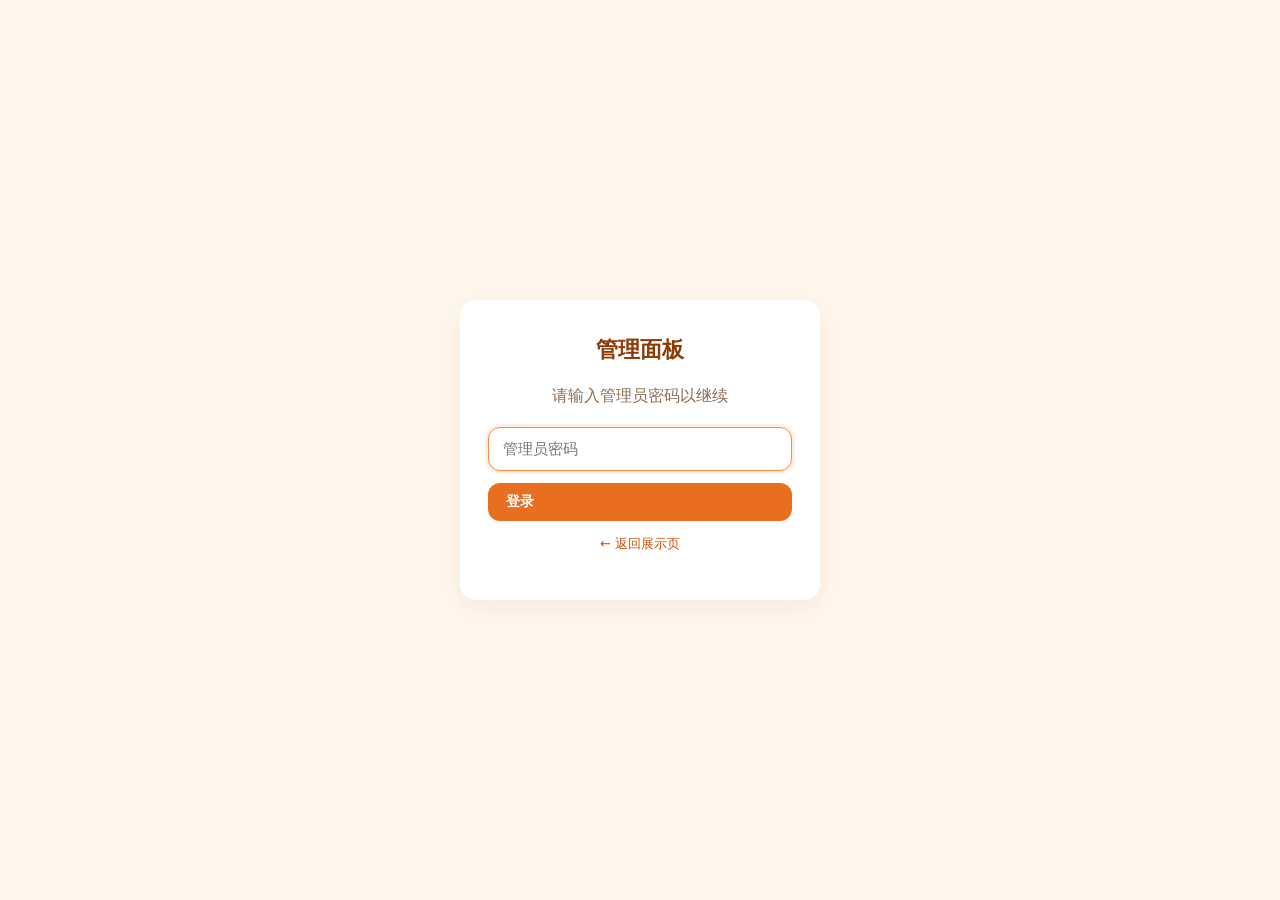
==== admin.html @ 51386a1c "feat: initial commit — 李柯公益记录站点 - 展示页：捐赠时间线 + 赞赏名单（带搜索/年份筛选/排序，JS masonry 布局） - 管理面板：基于 Cloudflare P" ====
<!DOCTYPE html>
<html lang="zh-CN">
<head>
<meta charset="UTF-8">
<meta name="viewport" content="width=device-width,initial-scale=1">
<meta name="theme-color" content="#e07a3c">
<title>管理面板 — 李柯的公益记录</title>
<link rel="stylesheet" href="assets/style.css">
<link rel="stylesheet" href="assets/admin.css">
<link rel="icon" type="image/jpeg" href="assets/avatar.jpeg">
</head>
<body class="admin-body">

<div id="login-view" class="auth-view" hidden>
  <div class="auth-card">
    <h1>管理面板</h1>
    <p class="muted">请输入管理员密码以继续</p>
    <form id="login-form">
      <input type="password" id="login-pw" placeholder="管理员密码" autocomplete="current-password" required>
      <button type="submit" class="btn">登录</button>
      <p class="error" id="login-error" hidden></p>
    </form>
    <p class="muted small"><a href="index.html">← 返回展示页</a></p>
  </div>
</div>

<div id="app-view" hidden>
  <header class="admin-header">
    <div class="admin-header-inner">
      <h1>管理面板</h1>
      <div class="admin-actions">
        <a href="index.html" class="btn btn-secondary" target="_blank" rel="noopener">查看公开页</a>
        <button id="btn-logout" class="btn btn-secondary">退出</button>
      </div>
    </div>
    <nav class="admin-tabs" role="tablist">
      <button type="button" class="admin-tab is-active" data-tab="donations" role="tab">公益记录</button>
      <button type="button" class="admin-tab" data-tab="sponsors" role="tab">赞赏名单</button>
    </nav>
  </header>

  <main class="admin-main">

    <!-- ===== Donations panel ===== -->
    <section class="admin-panel" data-panel="donations">
      <section class="admin-stats">
        <div class="stat"><div class="stat-value" id="adm-count">—</div><div class="stat-label">证书数</div></div>
        <div class="stat"><div class="stat-value" id="adm-amount">—</div><div class="stat-label">累计捐赠</div></div>
        <div class="stat"><div class="stat-value" id="adm-updated">—</div><div class="stat-label">最后更新</div></div>
      </section>

      <div class="admin-toolbar">
        <input type="search" id="adm-q" placeholder="搜索项目、基金会、证书编号…">
        <button id="btn-new" class="btn">+ 新增记录</button>
      </div>
      <p class="muted small" id="adm-status"></p>

      <div class="admin-table-wrap">
        <table class="admin-table">
          <thead>
            <tr>
              <th>日期</th>
              <th>项目</th>
              <th>基金会</th>
              <th>渠道</th>
              <th>金额</th>
              <th>证书号</th>
              <th>图片</th>
              <th class="col-action">操作</th>
            </tr>
          </thead>
          <tbody id="adm-tbody"></tbody>
        </table>
      </div>
    </section>

    <!-- ===== Sponsors panel ===== -->
    <section class="admin-panel" data-panel="sponsors" hidden>
      <section class="admin-stats">
        <div class="stat"><div class="stat-value" id="sp-adm-count">—</div><div class="stat-label">赞赏人次</div></div>
        <div class="stat"><div class="stat-value" id="sp-adm-amount">—</div><div class="stat-label">累计金额</div></div>
        <div class="stat"><div class="stat-value" id="sp-adm-updated">—</div><div class="stat-label">最后更新</div></div>
      </section>

      <div class="admin-toolbar">
        <input type="search" id="sp-adm-q" placeholder="搜索姓名或留言…">
        <button id="btn-sp-new" class="btn">+ 新增赞赏</button>
      </div>
      <p class="muted small" id="sp-adm-status"></p>

      <div class="admin-table-wrap">
        <table class="admin-table">
          <thead>
            <tr>
              <th>日期</th>
              <th>姓名</th>
              <th>金额</th>
              <th>留言</th>
              <th class="col-action">操作</th>
            </tr>
          </thead>
          <tbody id="sp-adm-tbody"></tbody>
        </table>
      </div>
    </section>

  </main>
</div>

<!-- ===== Donation record dialog ===== -->
<dialog id="record-dialog" class="record-dialog">
  <form id="record-form" method="dialog">
    <h2 id="record-dialog-title">新增记录</h2>

    <label>
      <span>捐赠人</span>
      <input type="text" name="name" required>
    </label>

    <label>
      <span>项目名称</span>
      <input type="text" name="project" required>
    </label>

    <label>
      <span>捐赠渠道</span>
      <select name="channel" required>
        <option value="txgy">腾讯公益</option>
        <option value="xwgc">希望工程</option>
        <option value="other">其他</option>
      </select>
    </label>

    <label>
      <span>基金会 / 公益机构</span>
      <input type="text" name="foundation" list="foundation-list" required>
      <datalist id="foundation-list"></datalist>
    </label>

    <div class="row-2">
      <label>
        <span>金额（元）</span>
        <input type="number" name="amount" step="0.01" min="0" placeholder="留空=实物/物资">
      </label>
      <label>
        <span>捐赠日期</span>
        <input type="date" name="date" required>
      </label>
    </div>

    <label>
      <span>助力效应（可选）</span>
      <input type="text" name="effect" placeholder="例：33周免费午餐">
    </label>

    <label>
      <span>证书编号</span>
      <input type="text" name="cert_no" required>
    </label>

    <label>
      <span>证书图片</span>
      <input type="file" name="image_file" accept="image/*">
      <span class="muted small" id="image-hint">选择新文件后会自动压缩并上传到 GitHub</span>
    </label>

    <input type="hidden" name="id">
    <input type="hidden" name="image">

    <div class="dialog-actions">
      <button type="button" class="btn btn-secondary" id="record-cancel">取消</button>
      <button type="submit" class="btn" id="record-save">保存</button>
    </div>
    <p class="error" id="record-error" hidden></p>
  </form>
</dialog>

<!-- ===== Sponsor dialog ===== -->
<dialog id="sponsor-dialog" class="record-dialog">
  <form id="sponsor-form" method="dialog">
    <h2 id="sponsor-dialog-title">新增赞赏</h2>

    <label>
      <span>姓名 / 昵称</span>
      <input type="text" name="name" required>
    </label>

    <div class="row-2">
      <label>
        <span>金额（元）</span>
        <input type="number" name="amount" step="0.01" min="0" required>
      </label>
      <label>
        <span>日期</span>
        <input type="date" name="date" required>
      </label>
    </div>

    <label>
      <span>留言（可选）</span>
      <textarea name="message" rows="3" placeholder="对方留言或备注"></textarea>
    </label>

    <input type="hidden" name="id">

    <div class="dialog-actions">
      <button type="button" class="btn btn-secondary" id="sponsor-cancel">取消</button>
      <button type="submit" class="btn" id="sponsor-save">保存</button>
    </div>
    <p class="error" id="sponsor-error" hidden></p>
  </form>
</dialog>

<dialog id="confirm-dialog" class="confirm-dialog">
  <p id="confirm-text">确定执行此操作？</p>
  <div class="dialog-actions">
    <button type="button" class="btn btn-secondary" id="confirm-cancel">取消</button>
    <button type="button" class="btn btn-danger" id="confirm-ok">确定</button>
  </div>
</dialog>

<script src="assets/admin.js" defer></script>
</body>
</html>
---- assets/style.css ----
:root {
  --warm-50:  #fff7ee;
  --warm-100: #ffe9d4;
  --warm-200: #ffd1a8;
  --warm-300: #ffb070;
  --warm-400: #ff8a45;
  --warm-500: #e76f1f;
  --warm-600: #c8550f;
  --warm-700: #8e3a07;
  --ink-900:  #2a1a0c;
  --ink-700:  #5a3d22;
  --ink-500:  #8b6e54;
  --line:     rgba(142, 58, 7, 0.12);
  --bg:       #fff8f0;
  --card:     #ffffff;
  --shadow:   0 8px 28px rgba(143, 64, 14, 0.08);
  --radius:   16px;
}

* { box-sizing: border-box; }
html, body { padding: 0; margin: 0; }
body {
  font-family: "PingFang SC", "Microsoft YaHei", "Hiragino Sans GB", system-ui, -apple-system, sans-serif;
  background: var(--bg);
  color: var(--ink-900);
  line-height: 1.6;
  -webkit-font-smoothing: antialiased;
}

a { color: var(--warm-600); text-decoration: none; }
a:hover { text-decoration: underline; }

img { max-width: 100%; display: block; }

/* ===== Hero ===== */
.hero {
  background:
    radial-gradient(1200px 400px at 90% -20%, var(--warm-200), transparent 60%),
    radial-gradient(900px 360px at -10% 10%, var(--warm-100), transparent 70%),
    linear-gradient(180deg, #ffeed7 0%, var(--bg) 100%);
  padding: 56px 20px 32px;
  border-bottom: 1px solid var(--line);
}
.hero-inner {
  max-width: 980px;
  margin: 0 auto;
  display: flex;
  align-items: center;
  gap: 20px;
  flex-wrap: wrap;
}
.avatar {
  width: 96px;
  height: 96px;
  border-radius: 50%;
  object-fit: cover;
  box-shadow: 0 6px 24px rgba(231, 111, 31, 0.25);
  border: 4px solid #fff;
  flex-shrink: 0;
}
.hero-text {
  flex: 1 1 300px;
  min-width: 0;
}
.hero-text h1 {
  margin: 0 0 6px;
  font-size: 28px;
  letter-spacing: 0.5px;
  color: var(--warm-700);
}
.tagline {
  margin: 0;
  color: var(--ink-700);
  font-size: 15px;
}

.hero-cta {
  flex-shrink: 0;
  background: #fff;
  padding: 8px;
  border-radius: var(--radius);
  box-shadow: var(--shadow);
  border: 1px solid var(--line);
}
.hero-cta .qr {
  width: 132px;
  height: auto;
  display: block;
  border-radius: 8px;
}

.stats {
  max-width: 980px;
  margin: 28px auto 0;
  display: grid;
  grid-template-columns: repeat(4, 1fr);
  gap: 12px;
}
.stat {
  background: var(--card);
  border-radius: var(--radius);
  padding: 16px 14px;
  text-align: center;
  box-shadow: var(--shadow);
  border: 1px solid var(--line);
}
.stat-value {
  font-size: 24px;
  font-weight: 700;
  color: var(--warm-600);
  letter-spacing: 0.5px;
}
.stat-label {
  font-size: 13px;
  color: var(--ink-500);
  margin-top: 4px;
}

/* ===== Container ===== */
.container {
  max-width: 980px;
  margin: 0 auto;
  padding: 28px 20px 64px;
}

/* ===== Filters ===== */
.filters {
  display: grid;
  grid-template-columns: 1fr 140px 220px;
  gap: 10px;
  margin-bottom: 24px;
}
.filters input,
.filters select {
  padding: 10px 14px;
  font-size: 14px;
  border-radius: 12px;
  border: 1px solid var(--line);
  background: #fff;
  color: var(--ink-900);
  outline: none;
  transition: border-color .2s, box-shadow .2s;
  font-family: inherit;
}
.filters input:focus,
.filters select:focus {
  border-color: var(--warm-400);
  box-shadow: 0 0 0 3px rgba(255, 138, 69, 0.15);
}

/* ===== Timeline ===== */
.timeline {
  position: relative;
  padding-left: 28px;
}
.timeline::before {
  content: "";
  position: absolute;
  left: 8px;
  top: 6px;
  bottom: 6px;
  width: 2px;
  background: linear-gradient(180deg, var(--warm-300), var(--warm-100));
  border-radius: 2px;
}

.year-group {
  margin-bottom: 28px;
}
.year-label {
  position: relative;
  font-size: 18px;
  font-weight: 700;
  color: var(--warm-700);
  margin: 0 0 14px;
  padding-left: 6px;
}
.year-label::before {
  content: "";
  position: absolute;
  left: -25px;
  top: 8px;
  width: 14px;
  height: 14px;
  border-radius: 50%;
  background: var(--warm-500);
  border: 3px solid #fff;
  box-shadow: 0 0 0 2px var(--warm-200);
}

.record {
  position: relative;
  background: var(--card);
  border-radius: var(--radius);
  box-shadow: var(--shadow);
  padding: 14px;
  margin-bottom: 12px;
  border: 1px solid var(--line);
  display: grid;
  grid-template-columns: 88px 1fr;
  gap: 14px;
  cursor: pointer;
  transition: transform .15s, box-shadow .15s;
}
.record:hover {
  transform: translateY(-2px);
  box-shadow: 0 14px 36px rgba(143, 64, 14, 0.12);
}
.record::before {
  content: "";
  position: absolute;
  left: -22px;
  top: 22px;
  width: 8px;
  height: 8px;
  border-radius: 50%;
  background: var(--warm-300);
  box-shadow: 0 0 0 2px #fff;
}
.record-thumb {
  width: 88px;
  height: 88px;
  background: var(--warm-50);
  border-radius: 12px;
  overflow: hidden;
  border: 1px solid var(--line);
  flex-shrink: 0;
}
.record-thumb img {
  width: 100%;
  height: 100%;
  object-fit: cover;
}
.record-body {
  display: flex;
  flex-direction: column;
  min-width: 0;
}
.record-project {
  font-weight: 600;
  font-size: 15px;
  color: var(--ink-900);
  margin: 0 0 4px;
  word-break: break-word;
}
.record-foundation {
  font-size: 13px;
  color: var(--ink-700);
  margin: 0 0 8px;
}
.record-meta {
  display: flex;
  flex-wrap: wrap;
  gap: 6px 12px;
  font-size: 12px;
  color: var(--ink-500);
  margin-top: auto;
}
.record-meta .amount {
  color: var(--warm-600);
  font-weight: 700;
  font-size: 14px;
}
.tag {
  display: inline-block;
  padding: 2px 8px;
  background: var(--warm-50);
  color: var(--warm-700);
  border-radius: 999px;
  font-size: 12px;
  border: 1px solid var(--warm-100);
}
.tag-channel { font-weight: 600; }
.tag-channel-txgy { background: #fff0e9; color: #b8421b; border-color: #ffd1bb; }
.tag-channel-xwgc { background: #e8f1ff; color: #2453a8; border-color: #c8dbff; }
.tag-channel-other { background: #f1eee9; color: #6b5c4a; border-color: #ddd5cb; }

.empty {
  text-align: center;
  padding: 60px 20px;
  color: var(--ink-500);
}

/* ===== Footer ===== */
.site-footer {
  border-top: 1px solid var(--line);
  background: linear-gradient(180deg, transparent, var(--warm-50));
  padding: 32px 20px;
  text-align: center;
  color: var(--ink-500);
}
.legal { font-size: 13px; margin: 6px 0; }

/* ===== Lightbox ===== */
.lightbox {
  border: none;
  padding: 0;
  border-radius: var(--radius);
  background: #fff;
  max-width: 92vw;
  max-height: 92vh;
  width: 720px;
  box-shadow: 0 24px 80px rgba(0,0,0,0.3);
  overflow: hidden;
}
.lightbox::backdrop { background: rgba(20, 8, 0, 0.7); }
.lightbox-close {
  position: absolute;
  top: 8px;
  right: 12px;
  border: none;
  background: rgba(0,0,0,0.4);
  color: #fff;
  width: 32px;
  height: 32px;
  border-radius: 50%;
  font-size: 22px;
  cursor: pointer;
  z-index: 2;
  line-height: 1;
}
#lightbox-img {
  max-width: 100%;
  max-height: 70vh;
  object-fit: contain;
  display: block;
  margin: 0 auto;
  background: #faf3e8;
}
.lightbox-meta {
  padding: 14px 18px;
  border-top: 1px solid var(--line);
  font-size: 14px;
  color: var(--ink-700);
  background: var(--warm-50);
}
.lightbox-meta strong { color: var(--warm-700); }

/* ===== Section navigation ===== */
.section-nav {
  max-width: 980px;
  margin: 28px auto 0;
  display: flex;
  gap: 8px;
  background: rgba(255, 255, 255, 0.7);
  backdrop-filter: blur(8px);
  border: 1px solid var(--line);
  border-radius: 999px;
  padding: 6px;
  width: fit-content;
}
.section-tab {
  appearance: none;
  background: transparent;
  border: none;
  font-family: inherit;
  cursor: pointer;
  padding: 8px 22px;
  border-radius: 999px;
  color: var(--ink-700);
  font-weight: 600;
  font-size: 14px;
  text-decoration: none;
  transition: background .15s, color .15s;
}
.section-tab:hover { background: var(--warm-50); text-decoration: none; }
.section-tab.is-active {
  background: var(--warm-500);
  color: #fff;
  box-shadow: 0 4px 14px rgba(231, 111, 31, 0.3);
}

/* ===== Page section ===== */
.page-section {
  margin-bottom: 48px;
}
.muted { color: var(--ink-500); }
.small { font-size: 13px; }

/* ===== Sponsors ===== */
.sponsors-stats {
  max-width: 980px;
  margin: 12px auto 0;
  display: grid;
  grid-template-columns: repeat(3, 1fr);
  gap: 12px;
}
.sponsors-stats .stat-value { font-size: 20px; }

.sponsor-list {
  position: relative;
}
.sponsor-card {
  background: var(--card);
  border: 1px solid var(--line);
  border-radius: var(--radius);
  padding: 14px 16px;
  box-shadow: 0 4px 14px rgba(143, 64, 14, 0.04);
  display: flex;
  flex-direction: column;
  gap: 6px;
  transition: transform .15s, box-shadow .15s;
}
.sponsor-card:hover {
  transform: translateY(-2px);
  box-shadow: 0 12px 28px rgba(143, 64, 14, 0.1);
}
.sponsor-card .sp-top {
  display: flex;
  align-items: baseline;
  justify-content: space-between;
  gap: 8px;
}
.sponsor-card .sp-name {
  font-weight: 600;
  color: var(--ink-900);
  word-break: break-word;
}
.sponsor-card .sp-amount {
  color: var(--warm-600);
  font-weight: 700;
  font-size: 16px;
  white-space: nowrap;
}
.sponsor-card .sp-date { font-size: 12px; color: var(--ink-500); }
.sponsor-card .sp-message {
  font-size: 13px;
  color: var(--ink-700);
  background: var(--warm-50);
  padding: 6px 10px;
  border-radius: 8px;
  margin-top: 4px;
  border-left: 3px solid var(--warm-300);
  word-break: break-word;
}

/* ===== Responsive ===== */
@media (max-width: 720px) {
  .hero { padding: 28px 14px 18px; }
  .hero-inner { gap: 12px; justify-content: center; }
  .avatar { display: none; }
  .hero-text { flex: 1 1 auto; text-align: center; min-width: 0; }
  .hero-text h1 { font-size: 20px; margin-bottom: 4px; }
  .tagline { font-size: 13px; }

  .hero-cta { padding: 6px; }
  .hero-cta .qr { width: 140px; height: auto; }

  .stats {
    grid-template-columns: repeat(4, 1fr);
    gap: 6px;
    margin-top: 18px;
  }
  .sponsors-stats {
    grid-template-columns: repeat(3, 1fr);
    gap: 6px;
    margin-top: 8px;
  }
  .stat { padding: 10px 6px; }
  .stat-value { font-size: 15px; letter-spacing: 0; }
  .stat-label { font-size: 11px; margin-top: 2px; }
  .sponsors-stats .stat-value { font-size: 14px; }

  .section-nav { width: 100%; justify-content: center; margin-top: 18px; }
  .section-tab { flex: 1; text-align: center; padding: 8px 12px; }

  .container { padding: 20px 16px 48px; }
  .filters {
    grid-template-columns: minmax(0, 1.3fr) minmax(0, 1fr) minmax(0, 1fr);
    gap: 6px;
    margin-bottom: 18px;
  }
  .filters input,
  .filters select {
    padding: 8px 10px;
    font-size: 13px;
    border-radius: 10px;
  }

  .timeline { padding-left: 22px; }
  .timeline::before { left: 5px; }
  .year-label::before { left: -22px; width: 12px; height: 12px; }
  .record { grid-template-columns: 72px 1fr; padding: 12px; }
  .record::before { left: -19px; }
  .record-thumb { width: 72px; height: 72px; }
  .record-project { font-size: 14px; }

  .lightbox { width: 96vw; }
}

/* ===== Admin reuse helpers ===== */
.btn {
  display: inline-flex;
  align-items: center;
  gap: 6px;
  padding: 10px 18px;
  background: var(--warm-500);
  color: #fff;
  border: none;
  border-radius: 12px;
  font-size: 14px;
  cursor: pointer;
  font-family: inherit;
  font-weight: 600;
  transition: background .15s, transform .15s;
}
.btn:hover { background: var(--warm-600); }
.btn:active { transform: translateY(1px); }
.btn.btn-secondary { background: #fff; color: var(--warm-700); border: 1px solid var(--warm-200); }
.btn.btn-secondary:hover { background: var(--warm-50); }
.btn.btn-danger { background: #c33b1f; }
.btn.btn-danger:hover { background: #9c2b13; }
.btn[disabled] { opacity: 0.5; cursor: not-allowed; }

/* ===== Dark mode (auto) ===== */
@media (prefers-color-scheme: dark) {
  :root {
    --warm-50:  #2a1f15;
    --warm-100: #3a2a18;
    --warm-200: #4a361f;
    --warm-300: #ffb070;
    --warm-400: #ff8a45;
    --warm-500: #ff7a2a;
    --warm-600: #ff9050;
    --warm-700: #ffc28a;
    --ink-900:  #f5e9da;
    --ink-700:  #d6b896;
    --ink-500:  #9a826a;
    --line:     rgba(255, 200, 138, 0.14);
    --bg:       #14100b;
    --card:     #1f1813;
    --shadow:   0 8px 28px rgba(0, 0, 0, 0.45);
  }

  .hero {
    background:
      radial-gradient(1200px 400px at 90% -20%, rgba(255, 138, 69, 0.18), transparent 60%),
      radial-gradient(900px 360px at -10% 10%, rgba(255, 138, 69, 0.10), transparent 70%),
      linear-gradient(180deg, #1c1410 0%, var(--bg) 100%);
  }
  .hero-cta { background: var(--card); }
  .avatar { border-color: var(--card); }

  .filters input,
  .filters select { background: var(--card); color: var(--ink-900); }
  .section-nav { background: rgba(31, 24, 19, 0.75); }

  .year-label::before { border-color: var(--bg); }
  .record::before { box-shadow: 0 0 0 2px var(--card); }

  .tag-channel-txgy { background: rgba(184, 66, 27, 0.22); color: #ff9d6f; border-color: rgba(184, 66, 27, 0.4); }
  .tag-channel-xwgc { background: rgba(36, 83, 168, 0.28); color: #a3c0ff; border-color: rgba(36, 83, 168, 0.45); }
  .tag-channel-other { background: rgba(107, 92, 74, 0.3); color: #c5b69e; border-color: rgba(107, 92, 74, 0.45); }

  .lightbox { background: var(--card); }
  .lightbox-close { background: rgba(255, 255, 255, 0.15); }
  #lightbox-img { background: var(--warm-50); }

  .btn.btn-secondary { background: var(--card); }
  .btn.btn-secondary:hover { background: var(--warm-50); }
}
---- assets/admin.css ----
/* Admin-specific styles, layered on top of style.css */

.admin-body { background: var(--warm-50); }

.muted { color: var(--ink-500); }
.small { font-size: 13px; }
.error { color: #c33b1f; font-size: 14px; margin: 8px 0 0; }

/* ====== Login ====== */
.auth-view {
  min-height: 100vh;
  display: flex;
  align-items: center;
  justify-content: center;
  padding: 20px;
}
.auth-card {
  background: #fff;
  border-radius: var(--radius);
  box-shadow: var(--shadow);
  padding: 32px 28px;
  width: 100%;
  max-width: 360px;
  text-align: center;
}
.auth-card h1 {
  margin: 0 0 8px;
  color: var(--warm-700);
  font-size: 22px;
}
.auth-card form {
  display: flex;
  flex-direction: column;
  gap: 12px;
  margin-top: 18px;
}
.auth-card input {
  padding: 12px 14px;
  font-size: 15px;
  border-radius: 12px;
  border: 1px solid var(--line);
  outline: none;
  font-family: inherit;
}
.auth-card input:focus { border-color: var(--warm-400); box-shadow: 0 0 0 3px rgba(255,138,69,.15); }

/* ====== App layout ====== */
.admin-header {
  background: #fff;
  border-bottom: 1px solid var(--line);
  position: sticky;
  top: 0;
  z-index: 5;
}
.admin-header-inner {
  max-width: 1100px;
  margin: 0 auto;
  display: flex;
  align-items: center;
  justify-content: space-between;
  padding: 14px 20px;
  gap: 12px;
}
.admin-header h1 {
  font-size: 18px;
  margin: 0;
  color: var(--warm-700);
}
.admin-actions {
  display: flex;
  gap: 8px;
  flex-wrap: wrap;
}

.admin-tabs {
  max-width: 1100px;
  margin: 0 auto;
  padding: 0 20px;
  display: flex;
  gap: 4px;
  border-top: 1px solid var(--line);
}
.admin-tab {
  appearance: none;
  background: transparent;
  border: none;
  padding: 12px 20px;
  font-size: 14px;
  font-weight: 600;
  color: var(--ink-700);
  cursor: pointer;
  border-bottom: 2px solid transparent;
  margin-bottom: -1px;
  font-family: inherit;
}
.admin-tab:hover { color: var(--warm-600); }
.admin-tab.is-active {
  color: var(--warm-700);
  border-bottom-color: var(--warm-500);
}

.admin-main {
  max-width: 1100px;
  margin: 0 auto;
  padding: 20px;
}

.admin-stats {
  display: grid;
  grid-template-columns: repeat(3, 1fr);
  gap: 12px;
  margin-bottom: 18px;
}
.admin-stats .stat-value { font-size: 22px; }

.admin-toolbar {
  display: flex;
  align-items: center;
  gap: 10px;
  margin-bottom: 12px;
}
.admin-toolbar input {
  flex: 1;
  padding: 10px 14px;
  border-radius: 12px;
  border: 1px solid var(--line);
  font-size: 14px;
  outline: none;
  font-family: inherit;
  background: #fff;
}
.admin-toolbar input:focus { border-color: var(--warm-400); box-shadow: 0 0 0 3px rgba(255,138,69,.15); }

/* ====== Table ====== */
.admin-table-wrap {
  background: #fff;
  border: 1px solid var(--line);
  border-radius: var(--radius);
  overflow: auto;
  box-shadow: var(--shadow);
}
.admin-table {
  width: 100%;
  border-collapse: collapse;
  font-size: 14px;
  min-width: 760px;
}
.admin-table thead th {
  background: var(--warm-50);
  color: var(--warm-700);
  text-align: left;
  font-weight: 600;
  padding: 12px 14px;
  border-bottom: 1px solid var(--line);
  white-space: nowrap;
}
.admin-table tbody td {
  padding: 10px 14px;
  border-bottom: 1px solid var(--line);
  vertical-align: middle;
}
.admin-table tbody tr:last-child td { border-bottom: none; }
.admin-table tbody tr:hover { background: var(--warm-50); }
.admin-table img.thumb {
  width: 44px;
  height: 44px;
  object-fit: cover;
  border-radius: 8px;
  border: 1px solid var(--line);
  cursor: zoom-in;
}
.col-action { width: 140px; white-space: nowrap; }
.row-actions { display: flex; gap: 6px; }
.row-actions .btn { padding: 6px 12px; font-size: 13px; }

/* ====== Dialogs ====== */
dialog {
  border: none;
  padding: 0;
  border-radius: var(--radius);
  box-shadow: 0 24px 80px rgba(0,0,0,.3);
  background: #fff;
  max-width: 520px;
  width: 92vw;
}
dialog::backdrop { background: rgba(20,8,0,.55); }

.record-dialog form {
  padding: 24px;
  display: flex;
  flex-direction: column;
  gap: 14px;
}
.record-dialog h2 {
  margin: 0 0 4px;
  color: var(--warm-700);
  font-size: 20px;
}
.record-dialog label {
  display: flex;
  flex-direction: column;
  gap: 6px;
  font-size: 13px;
  color: var(--ink-700);
}
.record-dialog label > span { font-weight: 600; color: var(--ink-900); }
.record-dialog input[type="text"],
.record-dialog input[type="number"],
.record-dialog input[type="date"],
.record-dialog input[type="file"],
.record-dialog select,
.record-dialog textarea {
  padding: 10px 12px;
  border-radius: 10px;
  border: 1px solid var(--line);
  font-size: 14px;
  outline: none;
  font-family: inherit;
  background: #fff;
  resize: vertical;
}
.record-dialog input:focus,
.record-dialog select:focus { border-color: var(--warm-400); box-shadow: 0 0 0 3px rgba(255,138,69,.15); }
.row-2 {
  display: grid;
  grid-template-columns: 1fr 1fr;
  gap: 12px;
}

.dialog-actions {
  display: flex;
  justify-content: flex-end;
  gap: 8px;
  margin-top: 6px;
}

.confirm-dialog {
  padding: 22px;
}
.confirm-dialog p { margin: 0 0 16px; font-size: 15px; }

@media (max-width: 720px) {
  .admin-header-inner { flex-direction: column; align-items: stretch; gap: 8px; }
  .admin-actions { justify-content: space-between; }
  .admin-stats { grid-template-columns: 1fr 1fr; }
  .admin-stats .stat:nth-child(3) { grid-column: 1 / -1; }
  .row-2 { grid-template-columns: 1fr; }
}

/* ===== Dark mode (auto) ===== */
@media (prefers-color-scheme: dark) {
  .auth-card { background: var(--card); }
  .auth-card input { background: var(--card); color: var(--ink-900); }
  .admin-header { background: var(--card); }
  .admin-toolbar input { background: var(--card); color: var(--ink-900); }
  .admin-table-wrap { background: var(--card); }
  dialog { background: var(--card); }
  .record-dialog input,
  .record-dialog select,
  .record-dialog textarea {
    background: var(--card);
    color: var(--ink-900);
  }
}
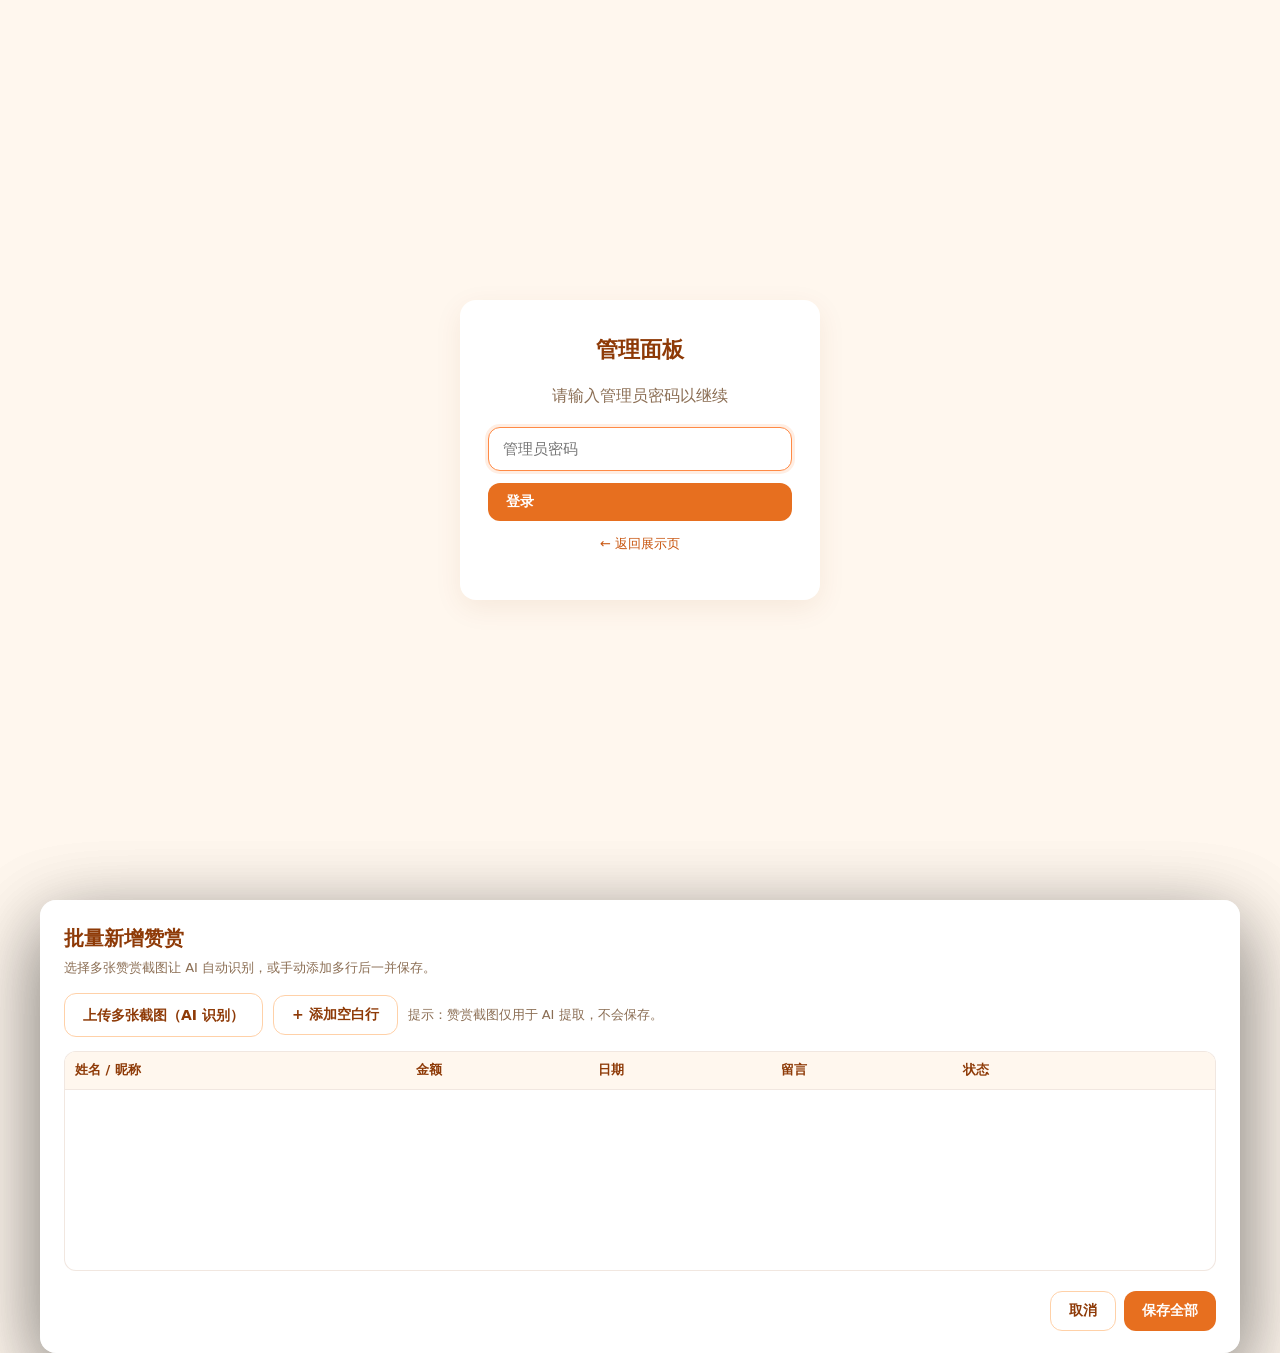
==== commit b032b460: "feat(admin): 后台支持批量新增公益记录与赞赏 - 公益记录:新增「批量新增」按钮和对话框,支持一次选择多张证书图片,后台并发调用 AI 识别并自动回填表格;也可手动添加多条空白行批量填写。" ====
--- a/admin.html
+++ b/admin.html
@@ -52,6 +52,7 @@
       <div class="admin-toolbar">
         <input type="search" id="adm-q" placeholder="搜索项目、基金会、证书编号…">
         <button id="btn-new" class="btn">+ 新增记录</button>
+        <button id="btn-batch" class="btn btn-secondary">批量新增</button>
       </div>
       <p class="muted small" id="adm-status"></p>
 
@@ -85,6 +86,7 @@
       <div class="admin-toolbar">
         <input type="search" id="sp-adm-q" placeholder="搜索姓名或留言…">
         <button id="btn-sp-new" class="btn">+ 新增赞赏</button>
+        <button id="btn-sp-batch" class="btn btn-secondary">批量新增</button>
       </div>
       <p class="muted small" id="sp-adm-status"></p>
 
@@ -163,6 +165,10 @@
       <input type="file" name="image_file" accept="image/*">
       <span class="muted small" id="image-hint">选择新文件后会自动压缩并上传到 GitHub</span>
     </label>
+    <div class="field-actions">
+      <button type="button" class="btn btn-secondary" id="btn-ai-fill">AI 识别并填表</button>
+      <span class="muted small status-text" id="ai-hint">选择证书图片后，可用 AI 自动提取字段</span>
+    </div>
 
     <input type="hidden" name="id">
     <input type="hidden" name="image">
@@ -201,6 +207,16 @@
       <textarea name="message" rows="3" placeholder="对方留言或备注"></textarea>
     </label>
 
+    <label>
+      <span>赞赏截图（可选）</span>
+      <input type="file" name="source_image_file" accept="image/*">
+      <span class="muted small">仅用于 AI 提取，不会随记录保存</span>
+    </label>
+    <div class="field-actions">
+      <button type="button" class="btn btn-secondary" id="btn-sp-ai-fill">AI 识别并填表</button>
+      <span class="muted small status-text" id="sp-ai-hint">选择赞赏截图后，可用 AI 自动提取字段</span>
+    </div>
+
     <input type="hidden" name="id">
 
     <div class="dialog-actions">
@@ -219,6 +235,83 @@
   </div>
 </dialog>
 
+<!-- ===== Batch donation dialog ===== -->
+<dialog id="batch-dialog" class="batch-dialog">
+  <div class="batch-head">
+    <h2>批量新增公益记录</h2>
+    <p class="muted small">选择多张证书图片让 AI 自动识别，或手动添加多行后一并保存。</p>
+  </div>
+  <div class="batch-toolbar">
+    <label class="btn btn-secondary">
+      <input type="file" id="batch-files" accept="image/*" multiple hidden>
+      上传多张图片（AI 识别）
+    </label>
+    <button type="button" class="btn btn-secondary" id="batch-add-row">+ 添加空白行</button>
+    <span class="muted small status-text" id="batch-hint">提示：每张图会自动压缩并上传到 GitHub。</span>
+  </div>
+  <div class="batch-table-wrap">
+    <table class="batch-table">
+      <thead>
+        <tr>
+          <th style="width:90px">图片</th>
+          <th>捐赠人</th>
+          <th>项目</th>
+          <th>渠道</th>
+          <th>基金会</th>
+          <th>金额</th>
+          <th>日期</th>
+          <th>助力效应</th>
+          <th>证书编号</th>
+          <th>状态</th>
+          <th></th>
+        </tr>
+      </thead>
+      <tbody id="batch-tbody"></tbody>
+    </table>
+  </div>
+  <p class="error" id="batch-error" hidden></p>
+  <div class="dialog-actions">
+    <button type="button" class="btn btn-secondary" id="batch-cancel">取消</button>
+    <button type="button" class="btn" id="batch-save">保存全部</button>
+  </div>
+</dialog>
+
+<!-- ===== Batch sponsor dialog ===== -->
+<dialog id="sp-batch-dialog" class="batch-dialog">
+  <div class="batch-head">
+    <h2>批量新增赞赏</h2>
+    <p class="muted small">选择多张赞赏截图让 AI 自动识别，或手动添加多行后一并保存。</p>
+  </div>
+  <div class="batch-toolbar">
+    <label class="btn btn-secondary">
+      <input type="file" id="sp-batch-files" accept="image/*" multiple hidden>
+      上传多张截图（AI 识别）
+    </label>
+    <button type="button" class="btn btn-secondary" id="sp-batch-add-row">+ 添加空白行</button>
+    <span class="muted small status-text" id="sp-batch-hint">提示：赞赏截图仅用于 AI 提取，不会保存。</span>
+  </div>
+  <div class="batch-table-wrap">
+    <table class="batch-table">
+      <thead>
+        <tr>
+          <th>姓名 / 昵称</th>
+          <th>金额</th>
+          <th>日期</th>
+          <th>留言</th>
+          <th>状态</th>
+          <th></th>
+        </tr>
+      </thead>
+      <tbody id="sp-batch-tbody"></tbody>
+    </table>
+  </div>
+  <p class="error" id="sp-batch-error" hidden></p>
+  <div class="dialog-actions">
+    <button type="button" class="btn btn-secondary" id="sp-batch-cancel">取消</button>
+    <button type="button" class="btn" id="sp-batch-save">保存全部</button>
+  </div>
+</dialog>
+
 <script src="assets/admin.js" defer></script>
 </body>
 </html>
--- a/assets/style.css
+++ b/assets/style.css
@@ -25,6 +25,11 @@
   color: var(--ink-900);
   line-height: 1.6;
   -webkit-font-smoothing: antialiased;
+  -webkit-tap-highlight-color: transparent;
+}
+
+a, button, [role="button"], [role="tab"], input, select, textarea, summary, label {
+  -webkit-tap-highlight-color: transparent;
 }
 
 a { color: var(--warm-600); text-decoration: none; }
@@ -280,16 +285,6 @@
   padding: 60px 20px;
   color: var(--ink-500);
 }
-
-/* ===== Footer ===== */
-.site-footer {
-  border-top: 1px solid var(--line);
-  background: linear-gradient(180deg, transparent, var(--warm-50));
-  padding: 32px 20px;
-  text-align: center;
-  color: var(--ink-500);
-}
-.legal { font-size: 13px; margin: 6px 0; }
 
 /* ===== Lightbox ===== */
 .lightbox {
--- a/assets/admin.css
+++ b/assets/admin.css
@@ -1,6 +1,7 @@
 /* Admin-specific styles, layered on top of style.css */
 
 .admin-body { background: var(--warm-50); }
+[hidden] { display: none !important; }
 
 .muted { color: var(--ink-500); }
 .small { font-size: 13px; }
@@ -220,12 +221,25 @@
   resize: vertical;
 }
 .record-dialog input:focus,
-.record-dialog select:focus { border-color: var(--warm-400); box-shadow: 0 0 0 3px rgba(255,138,69,.15); }
+.record-dialog select:focus,
+.record-dialog textarea:focus { border-color: var(--warm-400); box-shadow: 0 0 0 3px rgba(255,138,69,.15); }
 .row-2 {
   display: grid;
   grid-template-columns: 1fr 1fr;
   gap: 12px;
 }
+.field-actions {
+  display: flex;
+  align-items: center;
+  gap: 10px;
+  flex-wrap: wrap;
+}
+.field-actions .status-text {
+  min-height: 20px;
+}
+.status-text.is-error {
+  color: #c33b1f;
+}
 
 .dialog-actions {
   display: flex;
@@ -238,6 +252,165 @@
   padding: 22px;
 }
 .confirm-dialog p { margin: 0 0 16px; font-size: 15px; }
+
+/* ====== Batch dialog ====== */
+.batch-dialog {
+  max-width: 1200px;
+  width: 96vw;
+  max-height: 92vh;
+  padding: 22px 24px;
+  display: flex;
+  flex-direction: column;
+  gap: 14px;
+}
+.batch-head h2 {
+  margin: 0 0 4px;
+  color: var(--warm-700);
+  font-size: 20px;
+}
+.batch-head p { margin: 0; }
+.batch-toolbar {
+  display: flex;
+  align-items: center;
+  gap: 10px;
+  flex-wrap: wrap;
+}
+.batch-toolbar .status-text { flex: 1; min-width: 200px; }
+.batch-table-wrap {
+  flex: 1;
+  overflow: auto;
+  border: 1px solid var(--line);
+  border-radius: 12px;
+  background: #fff;
+  min-height: 220px;
+}
+.batch-table {
+  width: 100%;
+  border-collapse: collapse;
+  font-size: 13px;
+}
+.batch-table thead th {
+  position: sticky;
+  top: 0;
+  background: var(--warm-50);
+  color: var(--warm-700);
+  font-weight: 600;
+  padding: 8px 10px;
+  text-align: left;
+  white-space: nowrap;
+  border-bottom: 1px solid var(--line);
+  z-index: 1;
+}
+.batch-table tbody td {
+  padding: 6px 8px;
+  border-bottom: 1px solid var(--line);
+  vertical-align: middle;
+}
+.batch-table tbody tr:last-child td { border-bottom: none; }
+.batch-table input,
+.batch-table select {
+  width: 100%;
+  padding: 6px 8px;
+  border-radius: 8px;
+  border: 1px solid var(--line);
+  font-size: 13px;
+  font-family: inherit;
+  background: #fff;
+  outline: none;
+  box-sizing: border-box;
+}
+.batch-table input:focus,
+.batch-table select:focus { border-color: var(--warm-400); box-shadow: 0 0 0 2px rgba(255,138,69,.15); }
+.batch-table input[name="amount"] { min-width: 80px; }
+.batch-table input[name="date"] { min-width: 130px; }
+.batch-table input[name="cert_no"],
+.batch-table input[name="project"],
+.batch-table input[name="foundation"] { min-width: 140px; }
+.batch-table .thumb-cell {
+  width: 70px;
+  height: 70px;
+  display: flex;
+  align-items: center;
+  justify-content: center;
+  background: var(--warm-50);
+  border-radius: 8px;
+  overflow: hidden;
+  color: var(--ink-500);
+  font-size: 11px;
+  text-align: center;
+}
+.batch-table .thumb-cell img {
+  width: 100%;
+  height: 100%;
+  object-fit: cover;
+}
+.batch-table .row-status {
+  font-size: 12px;
+  white-space: nowrap;
+}
+.batch-table .row-status.is-ok { color: #1f7a3a; }
+.batch-table .row-status.is-error { color: #c33b1f; }
+.batch-table .row-status.is-busy { color: var(--warm-600); }
+.batch-table .btn-row-del {
+  appearance: none;
+  background: transparent;
+  border: none;
+  color: #c33b1f;
+  cursor: pointer;
+  font-size: 18px;
+  line-height: 1;
+  padding: 4px 6px;
+}
+.batch-table .btn-row-del:hover { color: #a02c12; }
+
+@media (max-width: 720px) {
+  .batch-dialog { padding: 16px; }
+  .batch-table { min-width: 900px; }
+}
+
+/* ====== Busy button + spinner ====== */
+.btn.is-busy {
+  pointer-events: none;
+  opacity: 0.92;
+}
+.btn.is-busy::before {
+  content: '';
+  display: inline-block;
+  width: 12px;
+  height: 12px;
+  border-radius: 50%;
+  border: 2px solid currentColor;
+  border-top-color: transparent;
+  animation: btn-spin 0.7s linear infinite;
+  flex-shrink: 0;
+}
+@keyframes btn-spin { to { transform: rotate(360deg); } }
+
+/* ====== Toast ====== */
+.toast {
+  position: fixed;
+  left: 50%;
+  bottom: 28px;
+  transform: translateX(-50%) translateY(20px);
+  background: var(--ink-900);
+  color: #fff;
+  padding: 10px 18px;
+  border-radius: 24px;
+  font-size: 14px;
+  box-shadow: 0 10px 30px rgba(0,0,0,0.22);
+  opacity: 0;
+  pointer-events: none;
+  transition: opacity .25s ease, transform .25s ease;
+  z-index: 100;
+  max-width: 90vw;
+  white-space: pre-line;
+}
+.toast.is-show {
+  opacity: 1;
+  transform: translateX(-50%) translateY(0);
+}
+.toast.toast-success { background: #1f7a3a; }
+.toast.toast-error   { background: #c33b1f; }
 
 @media (max-width: 720px) {
   .admin-header-inner { flex-direction: column; align-items: stretch; gap: 8px; }
@@ -261,4 +434,11 @@
     background: var(--card);
     color: var(--ink-900);
   }
-}
+  .batch-table-wrap { background: var(--card); }
+  .batch-table input,
+  .batch-table select {
+    background: var(--card);
+    color: var(--ink-900);
+  }
+  .batch-table .thumb-cell { background: rgba(255,255,255,.04); }
+}
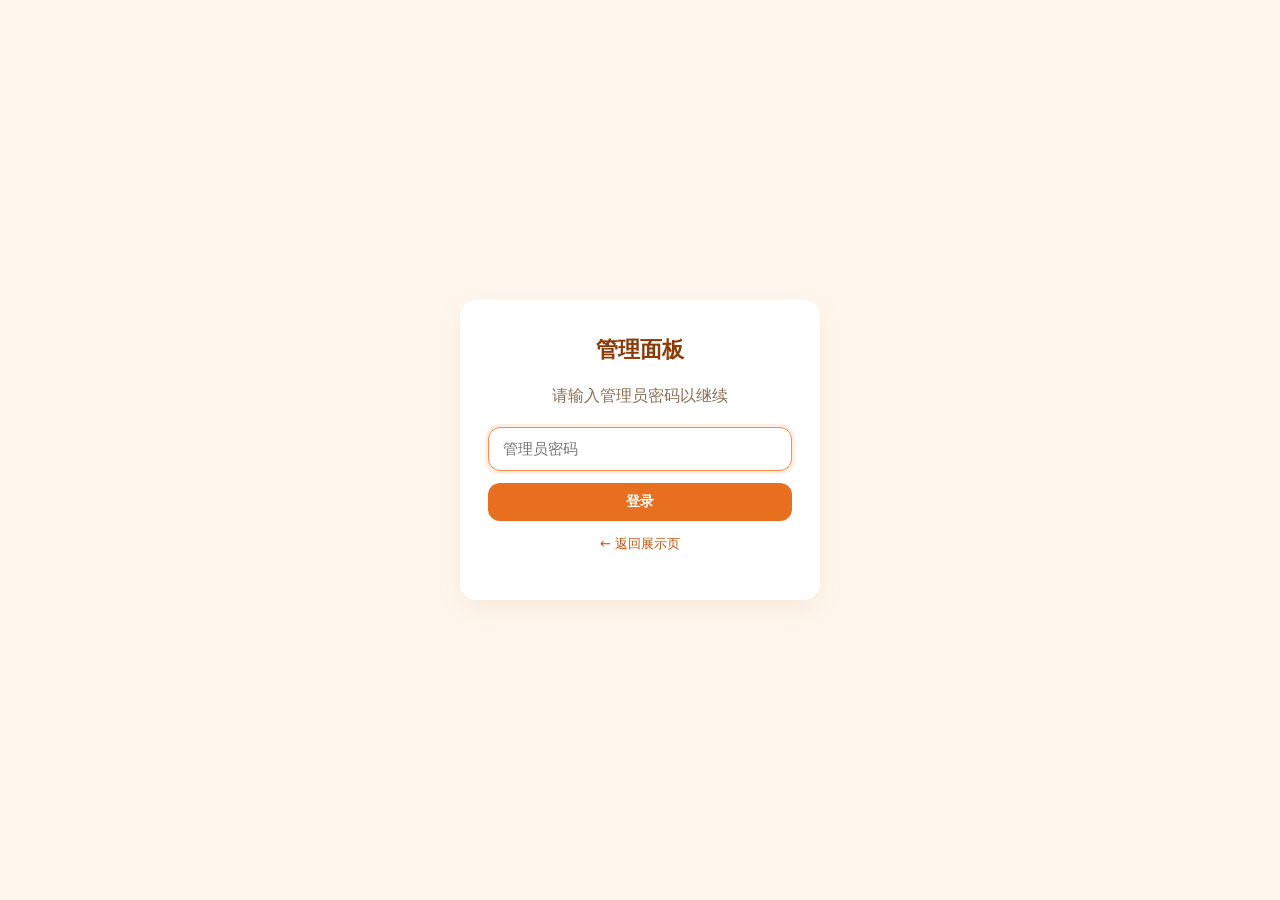
==== commit 010453db: "优化后台管理面板移动端操作" ====
--- a/admin.html
+++ b/admin.html
@@ -7,7 +7,7 @@
 <title>管理面板 — 李柯的公益记录</title>
 <link rel="stylesheet" href="assets/style.css">
 <link rel="stylesheet" href="assets/admin.css">
-<link rel="icon" type="image/jpeg" href="assets/avatar.jpeg">
+<link rel="icon" type="image/png" href="assets/avatar.png">
 </head>
 <body class="admin-body">
 
@@ -188,7 +188,7 @@
 
     <label>
       <span>姓名 / 昵称</span>
-      <input type="text" name="name" required>
+      <input type="text" name="name" placeholder="留空则填为「匿名」">
     </label>
 
     <div class="row-2">
@@ -239,6 +239,7 @@
 <dialog id="batch-dialog" class="batch-dialog">
   <div class="batch-head">
     <h2>批量新增公益记录</h2>
+    <button type="button" class="dialog-close" id="batch-close" aria-label="关闭批量新增公益记录">×</button>
     <p class="muted small">选择多张证书图片让 AI 自动识别，或手动添加多行后一并保存。</p>
   </div>
   <div class="batch-toolbar">
@@ -280,6 +281,7 @@
 <dialog id="sp-batch-dialog" class="batch-dialog">
   <div class="batch-head">
     <h2>批量新增赞赏</h2>
+    <button type="button" class="dialog-close" id="sp-batch-close" aria-label="关闭批量新增赞赏">×</button>
     <p class="muted small">选择多张赞赏截图让 AI 自动识别，或手动添加多行后一并保存。</p>
   </div>
   <div class="batch-toolbar">
--- a/assets/style.css
+++ b/assets/style.css
@@ -78,20 +78,120 @@
   color: var(--ink-700);
   font-size: 15px;
 }
+/* ===== About ===== */
+.about-section {
+  max-width: 980px;
+  margin: 24px auto 0;
+}
+.about-section-inner {
+  display: grid;
+  grid-template-columns: minmax(0, 0.95fr) minmax(0, 1.25fr);
+  gap: 28px;
+}
+.about-block h2 {
+  margin: 0 0 8px;
+  color: var(--warm-700);
+  font-size: 17px;
+  line-height: 1.35;
+}
+.about-block p {
+  margin: 0;
+  color: var(--ink-700);
+  font-size: 14px;
+}
+.about-block p a {
+  font-weight: 700;
+}
+.project-links {
+  display: grid;
+  grid-template-columns: repeat(2, minmax(0, 1fr));
+  gap: 8px 14px;
+}
+.project-links a {
+  display: flex;
+  flex-direction: column;
+  gap: 1px;
+  min-width: 0;
+  padding-left: 10px;
+  border-left: 2px solid var(--warm-300);
+  color: inherit;
+  text-decoration: none;
+}
+.project-links a:hover .project-name {
+  text-decoration: underline;
+  text-underline-offset: 3px;
+}
+.project-name {
+  color: var(--warm-700);
+  font-size: 14px;
+  font-weight: 700;
+  line-height: 1.35;
+}
+.project-desc {
+  color: var(--ink-500);
+  font-size: 12px;
+  line-height: 1.45;
+}
 
 .hero-cta {
   flex-shrink: 0;
-  background: #fff;
-  padding: 8px;
+  display: grid;
+  grid-template-columns: repeat(3, 112px);
+  gap: 8px;
+  background: rgba(255, 255, 255, 0.72);
+  padding: 10px;
   border-radius: var(--radius);
   box-shadow: var(--shadow);
   border: 1px solid var(--line);
 }
+.qr-card {
+  min-width: 0;
+  text-align: center;
+}
+.qr-preview {
+  display: block;
+  width: 100%;
+  padding: 0;
+  border: 1px solid var(--line);
+  border-radius: 10px;
+  overflow: hidden;
+  background: #fff;
+  cursor: zoom-in;
+}
 .hero-cta .qr {
-  width: 132px;
-  height: auto;
+  width: 100%;
+  aspect-ratio: 1;
+  object-fit: contain;
   display: block;
+}
+.qr-card h2 {
+  margin: 6px 0 1px;
+  color: var(--warm-700);
+  font-size: 13px;
+  line-height: 1.3;
+}
+.qr-card p {
+  margin: 0 0 6px;
+  min-height: 34px;
+  color: var(--ink-500);
+  font-size: 11px;
+  line-height: 1.45;
+}
+.qr-open {
+  width: 100%;
+  padding: 6px 4px;
+  border: 1px solid var(--warm-100);
   border-radius: 8px;
+  background: var(--warm-50);
+  color: var(--ink-700);
+  font: 600 12px/1.2 inherit;
+  cursor: pointer;
+  transition: background .15s, border-color .15s, color .15s;
+}
+.qr-open:hover {
+  background: var(--warm-100);
+  border-color: var(--warm-200);
+  color: var(--warm-700);
 }
 
 .stats {
@@ -431,35 +531,75 @@
 
 /* ===== Responsive ===== */
 @media (max-width: 720px) {
-  .hero { padding: 28px 14px 18px; }
-  .hero-inner { gap: 12px; justify-content: center; }
-  .avatar { display: none; }
-  .hero-text { flex: 1 1 auto; text-align: center; min-width: 0; }
+  .hero { padding: 20px 14px 14px; }
+  .hero-inner {
+    display: grid;
+    grid-template-columns: 48px minmax(0, 1fr);
+    grid-template-areas: "avatar text";
+    gap: 10px 12px;
+    align-items: center;
+  }
+  .avatar {
+    display: block;
+    grid-area: avatar;
+    width: 48px;
+    height: 48px;
+    border-width: 2px;
+    align-self: center;
+  }
+  .hero-text {
+    grid-area: text;
+    text-align: left;
+    min-width: 0;
+    align-self: center;
+  }
   .hero-text h1 { font-size: 20px; margin-bottom: 4px; }
   .tagline { font-size: 13px; }
-
-  .hero-cta { padding: 6px; }
-  .hero-cta .qr { width: 140px; height: auto; }
+  .about-section { margin-top: 14px; }
+  .about-section-inner {
+    grid-template-columns: 1fr;
+    gap: 14px;
+  }
+  .about-block h2 { font-size: 15px; margin-bottom: 6px; }
+  .about-block p { font-size: 13px; }
+  .project-links {
+    grid-template-columns: repeat(2, minmax(0, 1fr));
+    gap: 8px 10px;
+  }
+  .project-name { font-size: 13px; }
+  .project-desc { font-size: 12px; }
+
+  .hero-cta {
+    grid-template-columns: repeat(3, minmax(0, 1fr));
+    width: 100%;
+    gap: 6px;
+    padding: 7px;
+    margin-top: 2px;
+    border-radius: 14px;
+  }
+  .qr-card h2 { font-size: 12px; }
+  .qr-card p { display: none; }
+  .qr-open { margin-top: 5px; padding: 6px 2px; font-size: 11px; }
 
   .stats {
     grid-template-columns: repeat(4, 1fr);
     gap: 6px;
-    margin-top: 18px;
+    margin-top: 14px;
   }
   .sponsors-stats {
     grid-template-columns: repeat(3, 1fr);
     gap: 6px;
     margin-top: 8px;
   }
-  .stat { padding: 10px 6px; }
+  .stat { padding: 8px 4px; border-radius: 12px; }
   .stat-value { font-size: 15px; letter-spacing: 0; }
   .stat-label { font-size: 11px; margin-top: 2px; }
   .sponsors-stats .stat-value { font-size: 14px; }
 
-  .section-nav { width: 100%; justify-content: center; margin-top: 18px; }
+  .section-nav { width: 100%; justify-content: center; margin-top: 14px; padding: 4px; }
   .section-tab { flex: 1; text-align: center; padding: 8px 12px; }
 
-  .container { padding: 20px 16px 48px; }
+  .container { padding: 14px 14px 48px; }
   .filters {
     grid-template-columns: minmax(0, 1.3fr) minmax(0, 1fr) minmax(0, 1fr);
     gap: 6px;
--- a/assets/admin.css
+++ b/assets/admin.css
@@ -6,6 +6,11 @@
 .muted { color: var(--ink-500); }
 .small { font-size: 13px; }
 .error { color: #c33b1f; font-size: 14px; margin: 8px 0 0; }
+.admin-body .btn {
+  justify-content: center;
+  text-align: center;
+  white-space: nowrap;
+}
 
 /* ====== Login ====== */
 .auth-view {
@@ -70,7 +75,7 @@
 .admin-actions {
   display: flex;
   gap: 8px;
-  flex-wrap: wrap;
+  flex-wrap: nowrap;
 }
 
 .admin-tabs {
@@ -93,6 +98,7 @@
   border-bottom: 2px solid transparent;
   margin-bottom: -1px;
   font-family: inherit;
+  white-space: nowrap;
 }
 .admin-tab:hover { color: var(--warm-600); }
 .admin-tab.is-active {
@@ -171,7 +177,7 @@
   cursor: zoom-in;
 }
 .col-action { width: 140px; white-space: nowrap; }
-.row-actions { display: flex; gap: 6px; }
+.row-actions { display: flex; gap: 6px; flex-wrap: nowrap; }
 .row-actions .btn { padding: 6px 12px; font-size: 13px; }
 
 /* ====== Dialogs ====== */
@@ -183,7 +189,12 @@
   background: #fff;
   max-width: 520px;
   width: 92vw;
-}
+  max-height: calc(100vh - 32px);
+  max-height: calc(100dvh - 32px);
+  overflow: auto;
+  overscroll-behavior: contain;
+}
+dialog:not([open]) { display: none; }
 dialog::backdrop { background: rgba(20,8,0,.55); }
 
 .record-dialog form {
@@ -246,6 +257,7 @@
   justify-content: flex-end;
   gap: 8px;
   margin-top: 6px;
+  flex-shrink: 0;
 }
 
 .confirm-dialog {
@@ -258,17 +270,43 @@
   max-width: 1200px;
   width: 96vw;
   max-height: 92vh;
+  max-height: 92dvh;
   padding: 22px 24px;
+  box-sizing: border-box;
   display: flex;
   flex-direction: column;
   gap: 14px;
+  overflow: hidden;
+}
+.batch-head {
+  display: grid;
+  grid-template-columns: minmax(0, 1fr) auto;
+  align-items: start;
+  gap: 4px 12px;
 }
 .batch-head h2 {
   margin: 0 0 4px;
   color: var(--warm-700);
   font-size: 20px;
 }
-.batch-head p { margin: 0; }
+.batch-head p { grid-column: 1 / -1; margin: 0; }
+.dialog-close {
+  appearance: none;
+  width: 36px;
+  height: 36px;
+  margin: -7px -7px 0 0;
+  padding: 0;
+  border: none;
+  border-radius: 50%;
+  background: transparent;
+  color: var(--ink-500);
+  font-family: inherit;
+  font-size: 26px;
+  line-height: 1;
+  cursor: pointer;
+}
+.dialog-close:hover { background: var(--warm-50); color: var(--warm-700); }
+.dialog-close:focus-visible { outline: 2px solid var(--warm-400); outline-offset: 2px; }
 .batch-toolbar {
   display: flex;
   align-items: center;
@@ -359,12 +397,27 @@
   cursor: pointer;
   font-size: 18px;
   line-height: 1;
+  min-width: 36px;
+  min-height: 36px;
   padding: 4px 6px;
 }
 .batch-table .btn-row-del:hover { color: #a02c12; }
 
 @media (max-width: 720px) {
-  .batch-dialog { padding: 16px; }
+  .batch-dialog {
+    width: calc(100vw - 16px);
+    max-height: calc(100vh - 16px);
+    max-height: calc(100dvh - 16px);
+    padding: 14px;
+    gap: 12px;
+  }
+  .batch-toolbar {
+    display: grid;
+    grid-template-columns: minmax(0, 1fr);
+  }
+  .batch-toolbar .btn { width: 100%; min-height: 44px; }
+  .batch-toolbar .status-text { min-width: 0; }
+  .batch-table-wrap { min-height: 160px; }
   .batch-table { min-width: 900px; }
 }
 
@@ -413,11 +466,27 @@
 .toast.toast-error   { background: #c33b1f; }
 
 @media (max-width: 720px) {
-  .admin-header-inner { flex-direction: column; align-items: stretch; gap: 8px; }
-  .admin-actions { justify-content: space-between; }
+  .admin-header-inner { padding: 10px 14px; gap: 8px; }
+  .admin-actions { margin-left: auto; }
+  .admin-actions .btn { min-height: 40px; padding: 8px 12px; }
+  .admin-tabs { padding: 0 14px; }
+  .admin-tab { flex: 1; padding: 11px 12px; }
+  .admin-main { padding: 14px; }
   .admin-stats { grid-template-columns: 1fr 1fr; }
   .admin-stats .stat:nth-child(3) { grid-column: 1 / -1; }
+  .admin-toolbar {
+    display: grid;
+    grid-template-columns: repeat(2, minmax(0, 1fr));
+    gap: 8px;
+  }
+  .admin-toolbar input { grid-column: 1 / -1; width: 100%; box-sizing: border-box; }
+  .admin-toolbar .btn { width: 100%; min-height: 44px; padding-inline: 12px; }
+  .record-dialog form { padding: 18px; }
   .row-2 { grid-template-columns: 1fr; }
+  .field-actions .btn { width: 100%; min-height: 44px; }
+  .dialog-actions .btn { flex: 1; min-height: 44px; }
+  .confirm-dialog .dialog-actions .btn { min-width: 0; }
+  .toast { bottom: 16px; }
 }
 
 /* ===== Dark mode (auto) ===== */
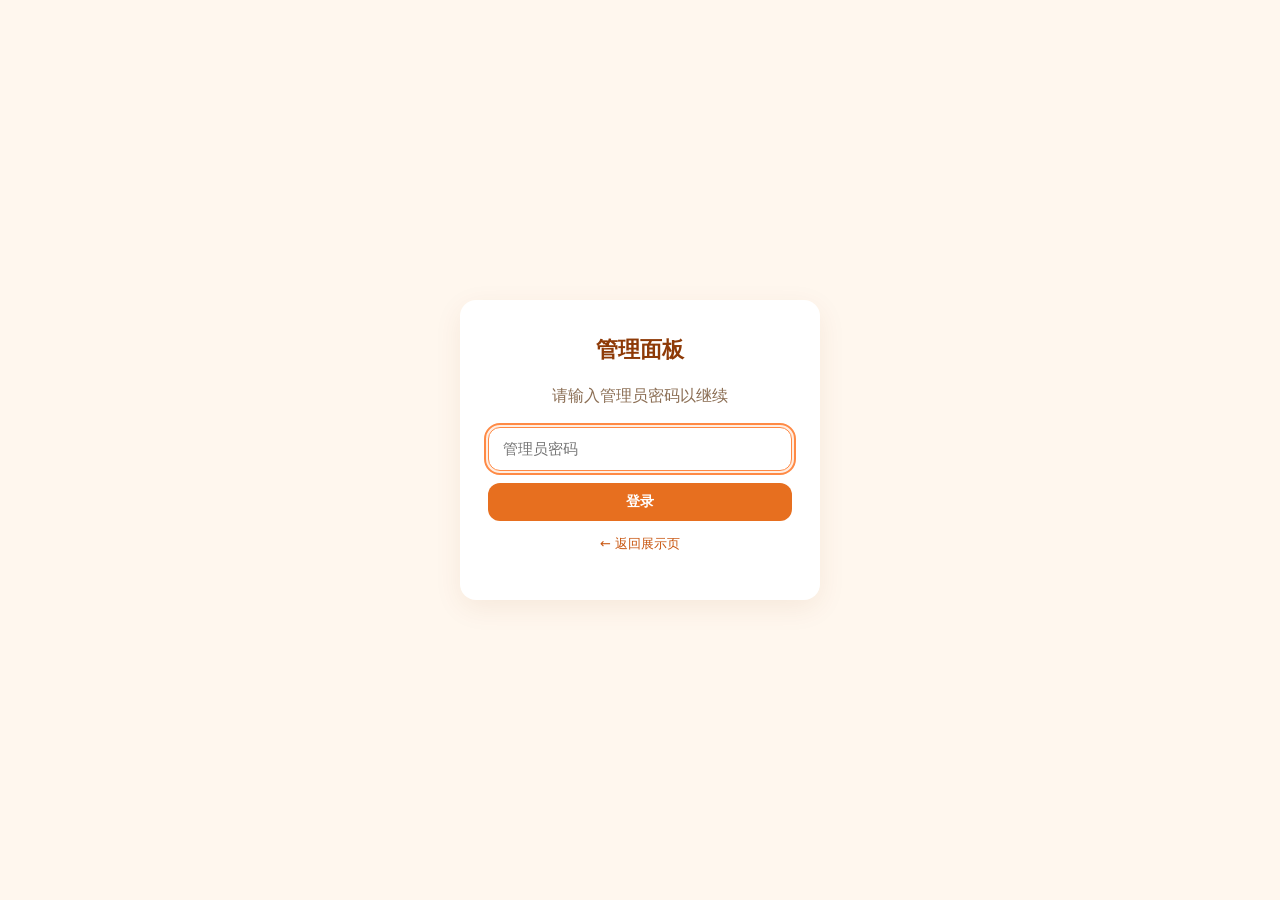
==== commit f7874977: "统一后台新增流程并优化移动端体验" ====
--- a/admin.html
+++ b/admin.html
@@ -52,7 +52,6 @@
       <div class="admin-toolbar">
         <input type="search" id="adm-q" placeholder="搜索项目、基金会、证书编号…">
         <button id="btn-new" class="btn">+ 新增记录</button>
-        <button id="btn-batch" class="btn btn-secondary">批量新增</button>
       </div>
       <p class="muted small" id="adm-status"></p>
 
@@ -86,7 +85,6 @@
       <div class="admin-toolbar">
         <input type="search" id="sp-adm-q" placeholder="搜索姓名或留言…">
         <button id="btn-sp-new" class="btn">+ 新增赞赏</button>
-        <button id="btn-sp-batch" class="btn btn-secondary">批量新增</button>
       </div>
       <p class="muted small" id="sp-adm-status"></p>
 
@@ -235,23 +233,23 @@
   </div>
 </dialog>
 
-<!-- ===== Batch donation dialog ===== -->
-<dialog id="batch-dialog" class="batch-dialog">
+<!-- ===== Unified donation create dialog ===== -->
+<dialog id="batch-dialog" class="batch-dialog" aria-labelledby="batch-title" aria-describedby="batch-description">
   <div class="batch-head">
-    <h2>批量新增公益记录</h2>
-    <button type="button" class="dialog-close" id="batch-close" aria-label="关闭批量新增公益记录">×</button>
-    <p class="muted small">选择多张证书图片让 AI 自动识别，或手动添加多行后一并保存。</p>
+    <h2 id="batch-title">新增公益记录</h2>
+    <button type="button" class="dialog-close" id="batch-close" aria-label="关闭新增公益记录">×</button>
+    <p class="muted small" id="batch-description">选择一张或多张证书图片自动识别，也可以手动添加记录。</p>
   </div>
   <div class="batch-toolbar">
     <label class="btn btn-secondary">
       <input type="file" id="batch-files" accept="image/*" multiple hidden>
-      上传多张图片（AI 识别）
-    </label>
-    <button type="button" class="btn btn-secondary" id="batch-add-row">+ 添加空白行</button>
-    <span class="muted small status-text" id="batch-hint">提示：每张图会自动压缩并上传到 GitHub。</span>
+      选择证书图片
+    </label>
+    <button type="button" class="btn btn-secondary" id="batch-add-row">手动添加一条</button>
+    <span class="muted small status-text" id="batch-hint" aria-live="polite">图片会自动识别，保存前可以核对和修改。</span>
   </div>
   <div class="batch-table-wrap">
-    <table class="batch-table">
+    <table class="batch-table donation-batch-table">
       <thead>
         <tr>
           <th style="width:90px">图片</th>
@@ -273,27 +271,27 @@
   <p class="error" id="batch-error" hidden></p>
   <div class="dialog-actions">
     <button type="button" class="btn btn-secondary" id="batch-cancel">取消</button>
-    <button type="button" class="btn" id="batch-save">保存全部</button>
-  </div>
-</dialog>
-
-<!-- ===== Batch sponsor dialog ===== -->
-<dialog id="sp-batch-dialog" class="batch-dialog">
+    <button type="button" class="btn" id="batch-save">保存</button>
+  </div>
+</dialog>
+
+<!-- ===== Unified sponsor create dialog ===== -->
+<dialog id="sp-batch-dialog" class="batch-dialog" aria-labelledby="sp-batch-title" aria-describedby="sp-batch-description">
   <div class="batch-head">
-    <h2>批量新增赞赏</h2>
-    <button type="button" class="dialog-close" id="sp-batch-close" aria-label="关闭批量新增赞赏">×</button>
-    <p class="muted small">选择多张赞赏截图让 AI 自动识别，或手动添加多行后一并保存。</p>
+    <h2 id="sp-batch-title">新增赞赏</h2>
+    <button type="button" class="dialog-close" id="sp-batch-close" aria-label="关闭新增赞赏">×</button>
+    <p class="muted small" id="sp-batch-description">选择一张或多张赞赏截图自动识别，也可以手动添加赞赏。</p>
   </div>
   <div class="batch-toolbar">
     <label class="btn btn-secondary">
       <input type="file" id="sp-batch-files" accept="image/*" multiple hidden>
-      上传多张截图（AI 识别）
-    </label>
-    <button type="button" class="btn btn-secondary" id="sp-batch-add-row">+ 添加空白行</button>
-    <span class="muted small status-text" id="sp-batch-hint">提示：赞赏截图仅用于 AI 提取，不会保存。</span>
+      选择赞赏截图
+    </label>
+    <button type="button" class="btn btn-secondary" id="sp-batch-add-row">手动添加一条</button>
+    <span class="muted small status-text" id="sp-batch-hint" aria-live="polite">截图只用于识别，保存前可以核对和修改。</span>
   </div>
   <div class="batch-table-wrap">
-    <table class="batch-table">
+    <table class="batch-table sponsor-batch-table">
       <thead>
         <tr>
           <th>姓名 / 昵称</th>
@@ -310,7 +308,7 @@
   <p class="error" id="sp-batch-error" hidden></p>
   <div class="dialog-actions">
     <button type="button" class="btn btn-secondary" id="sp-batch-cancel">取消</button>
-    <button type="button" class="btn" id="sp-batch-save">保存全部</button>
+    <button type="button" class="btn" id="sp-batch-save">保存</button>
   </div>
 </dialog>
 
--- a/assets/admin.css
+++ b/assets/admin.css
@@ -10,6 +10,14 @@
   justify-content: center;
   text-align: center;
   white-space: nowrap;
+}
+.admin-body button:focus-visible,
+.admin-body a:focus-visible,
+.admin-body input:focus-visible,
+.admin-body select:focus-visible,
+.admin-body textarea:focus-visible {
+  outline: 2px solid var(--warm-400);
+  outline-offset: 2px;
 }
 
 /* ====== Login ====== */
@@ -128,6 +136,7 @@
 }
 .admin-toolbar input {
   flex: 1;
+  min-height: 44px;
   padding: 10px 14px;
   border-radius: 12px;
   border: 1px solid var(--line);
@@ -168,6 +177,11 @@
 }
 .admin-table tbody tr:last-child td { border-bottom: none; }
 .admin-table tbody tr:hover { background: var(--warm-50); }
+.admin-table .table-empty td {
+  padding: 30px;
+  color: var(--ink-500);
+  text-align: center;
+}
 .admin-table img.thumb {
   width: 44px;
   height: 44px;
@@ -345,6 +359,11 @@
   vertical-align: middle;
 }
 .batch-table tbody tr:last-child td { border-bottom: none; }
+.batch-table .batch-empty td {
+  padding: 30px;
+  color: var(--ink-500);
+  text-align: center;
+}
 .batch-table input,
 .batch-table select {
   width: 100%;
@@ -395,9 +414,11 @@
   border: none;
   color: #c33b1f;
   cursor: pointer;
-  font-size: 18px;
+  font-family: inherit;
+  font-size: 13px;
+  font-weight: 600;
   line-height: 1;
-  min-width: 36px;
+  min-width: 44px;
   min-height: 36px;
   padding: 4px 6px;
 }
@@ -413,12 +434,74 @@
   }
   .batch-toolbar {
     display: grid;
-    grid-template-columns: minmax(0, 1fr);
+    grid-template-columns: repeat(2, minmax(0, 1fr));
   }
   .batch-toolbar .btn { width: 100%; min-height: 44px; }
-  .batch-toolbar .status-text { min-width: 0; }
-  .batch-table-wrap { min-height: 160px; }
-  .batch-table { min-width: 900px; }
+  .batch-toolbar .status-text { grid-column: 1 / -1; min-width: 0; }
+  .batch-table-wrap {
+    min-height: 160px;
+    border: none;
+    background: transparent;
+  }
+  .batch-table { display: block; min-width: 0; }
+  .batch-table thead { display: none; }
+  .batch-table tbody {
+    display: grid;
+    gap: 12px;
+  }
+  .batch-table tbody tr[data-row] {
+    display: grid;
+    padding: 14px;
+    border: 1px solid var(--line);
+    border-radius: 12px;
+    background: #fff;
+    box-shadow: 0 5px 16px rgba(70, 35, 10, .06);
+  }
+  .batch-table tbody tr[data-row]::before {
+    content: '记录 ' attr(data-index);
+    margin-bottom: 6px;
+    color: var(--warm-700);
+    font-size: 14px;
+    font-weight: 700;
+  }
+  .sponsor-batch-table tbody tr[data-row]::before { content: '赞赏 ' attr(data-index); }
+  .batch-table tbody td {
+    display: grid;
+    grid-template-columns: 82px minmax(0, 1fr);
+    align-items: center;
+    gap: 10px;
+    padding: 6px 0;
+    border: none;
+  }
+  .batch-table tbody td::before {
+    content: attr(data-label);
+    color: var(--ink-500);
+    font-size: 12px;
+    font-weight: 600;
+  }
+  .batch-table input,
+  .batch-table select {
+    min-width: 0 !important;
+    min-height: 42px;
+    font-size: 14px;
+  }
+  .batch-table .thumb-cell { width: 64px; height: 64px; }
+  .batch-table .batch-row-action {
+    display: flex;
+    justify-content: flex-end;
+    margin-top: 6px;
+    padding-top: 10px;
+    border-top: 1px solid var(--line);
+  }
+  .batch-table .batch-row-action::before { display: none; }
+  .batch-table .btn-row-del {
+    min-height: 40px;
+    padding: 8px 14px;
+    border-radius: 10px;
+    background: rgba(195, 59, 31, .08);
+  }
+  .batch-table .batch-empty { display: block; }
+  .batch-table .batch-empty td { display: block; padding: 28px 16px; }
 }
 
 /* ====== Busy button + spinner ====== */
@@ -476,11 +559,52 @@
   .admin-stats .stat:nth-child(3) { grid-column: 1 / -1; }
   .admin-toolbar {
     display: grid;
-    grid-template-columns: repeat(2, minmax(0, 1fr));
+    grid-template-columns: minmax(0, 1fr);
     gap: 8px;
   }
-  .admin-toolbar input { grid-column: 1 / -1; width: 100%; box-sizing: border-box; }
+  .admin-toolbar input { width: 100%; box-sizing: border-box; }
   .admin-toolbar .btn { width: 100%; min-height: 44px; padding-inline: 12px; }
+  .admin-table-wrap {
+    border: none;
+    background: transparent;
+    box-shadow: none;
+  }
+  .admin-table { display: block; min-width: 0; }
+  .admin-table thead { display: none; }
+  .admin-table tbody {
+    display: grid;
+    gap: 10px;
+  }
+  .admin-table tbody tr[data-id] {
+    display: grid;
+    padding: 12px 14px;
+    border: 1px solid var(--line);
+    border-radius: 12px;
+    background: #fff;
+    box-shadow: var(--shadow);
+  }
+  .admin-table tbody tr[data-id]:hover { background: #fff; }
+  .admin-table tbody td {
+    display: grid;
+    grid-template-columns: 72px minmax(0, 1fr);
+    align-items: center;
+    gap: 10px;
+    padding: 7px 0;
+    border: none;
+    overflow-wrap: anywhere;
+  }
+  .admin-table tbody td::before {
+    content: attr(data-label);
+    color: var(--ink-500);
+    font-size: 12px;
+    font-weight: 600;
+  }
+  .admin-table .cell-primary { order: -1; }
+  .admin-table .col-action { width: auto; }
+  .admin-table .row-actions { width: 100%; }
+  .admin-table .row-actions .btn { flex: 1; min-height: 40px; }
+  .admin-table .table-empty { display: block; }
+  .admin-table .table-empty td { display: block; padding: 28px 16px; }
   .record-dialog form { padding: 18px; }
   .row-2 { grid-template-columns: 1fr; }
   .field-actions .btn { width: 100%; min-height: 44px; }
@@ -510,4 +634,7 @@
     color: var(--ink-900);
   }
   .batch-table .thumb-cell { background: rgba(255,255,255,.04); }
-}
+  .batch-table tbody tr[data-row],
+  .admin-table tbody tr[data-id] { background: var(--card); }
+  .admin-table tbody tr[data-id]:hover { background: var(--card); }
+}
